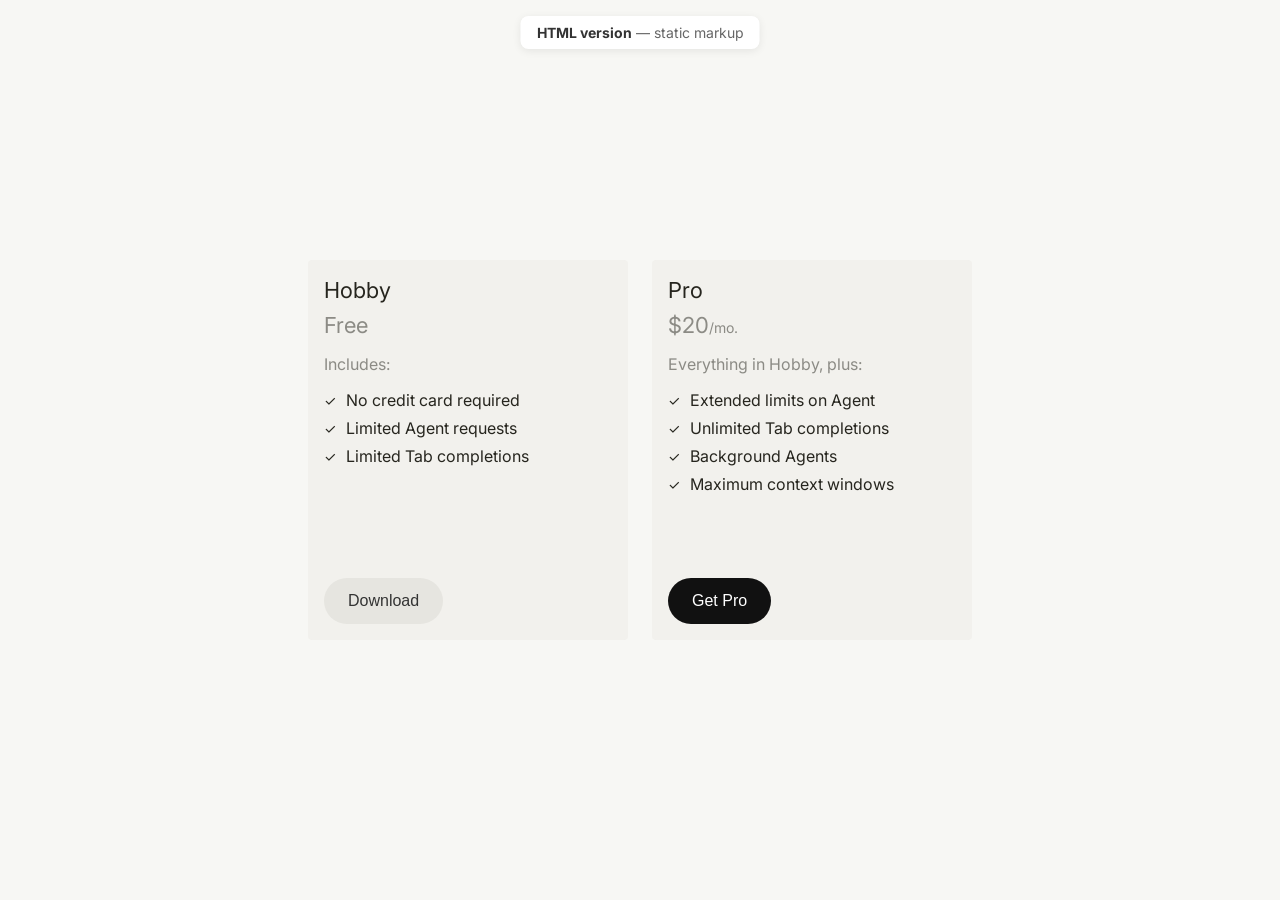
==== index.html @ 8a74b9f2 "Initial commit" ====
<!DOCTYPE html>
<html lang="en">
<head>
    <meta charset="UTF-8">
    <meta name="viewport" content="width=device-width, initial-scale=1.0">
    <title>Pricing Plans — HTML version</title>
    <link rel="preconnect" href="https://fonts.googleapis.com">
    <link rel="preconnect" href="https://fonts.gstatic.com" crossorigin>
    <link href="https://fonts.googleapis.com/css2?family=Inter:wght@400;500;600;700&display=swap" rel="stylesheet">
    <link rel="stylesheet" href="styles.css">
</head>
<body>
    <p class="page-label"><strong>HTML version</strong> — static markup</p>
    <div class="cards-container">
        <div class="card">
            <div class="card-top">
                <h3 class="card-title">Hobby</h3>
                <p class="card-price">
                    <span class="card-price-amount">Free</span>
                </p>
                <div class="card-content">
                    <p class="includes-text">Includes:</p>
                    <ul class="features-list">
                        <li>
                            <span class="checkmark">✓</span>
                            No credit card required
                        </li>
                        <li>
                            <span class="checkmark">✓</span>
                            Limited Agent requests
                        </li>
                        <li>
                            <span class="checkmark">✓</span>
                            Limited Tab completions
                        </li>
                    </ul>
                </div>
            </div>
            <button class="download-button secondary">Download</button>
        </div>
        <div class="card">
            <div class="card-top">
                <h3 class="card-title">Pro</h3>
                <p class="card-price">
                    <span class="card-price-amount">$20</span>
                    <span class="card-price-period">/mo.</span>
                </p>
                <div class="card-content">
                    <p class="includes-text">Everything in Hobby, plus:</p>
                    <ul class="features-list">
                        <li>
                            <span class="checkmark">✓</span>
                            Extended limits on Agent
                        </li>
                        <li>
                            <span class="checkmark">✓</span>
                            Unlimited Tab completions
                        </li>
                        <li>
                            <span class="checkmark">✓</span>
                            Background Agents
                        </li>
                        <li>
                            <span class="checkmark">✓</span>
                            Maximum context windows
                        </li>
                    </ul>
                </div>
            </div>
            <button class="download-button primary">Get Pro</button>
        </div>
    </div>
</body>
</html>
---- styles.css ----
* {
    margin: 0;
    padding: 0;
    box-sizing: border-box;
}

body {
    font-family: 'Inter', -apple-system, BlinkMacSystemFont, 'Segoe UI', Roboto, sans-serif;
    background-color: #f7f7f4;
    display: flex;
    justify-content: center;
    align-items: center;
    min-height: 100vh;
    padding: 20px;
}

.cards-container {
    display: flex;
    flex-direction: row;
    gap: 24px;
    flex-wrap: nowrap;
    justify-content: center;
    align-items: flex-start;
}

.card {
    display: flex;
    flex-direction: column;
    min-height: 380px;
    background-color: #f2f1ed;
    border-radius: 4px;
    padding: 16px;
    width: 320px;
    flex-shrink: 0;
}

.card-top {
    display: flex;
    flex-direction: column;
}

.card-title {
    font-size: 22px;
    line-height: 28px;
    font-weight: 400;
    color: #26251e;
    margin-bottom: 8px;
}

.card-price {
    font-size: 20px;
    color: rgba(38, 37, 30, 0.5);
    display: inline-flex;
    align-items: baseline;
}

.card-price-amount {
    font-size: 22px;
    font-weight: 400;
    color: rgba(38, 37, 30, 0.5);
}

.card-price-period {
    font-size: 14px;
    color: rgba(38, 37, 30, 0.5);
}

.card-content {
    margin-bottom: 32px;
}

.includes-text {
    font-size: 16px;
    color: rgba(38, 37, 30, 0.5);
    margin: 16px 0px;
}

.features-list {
    list-style: none;
    padding: 0;
}

.features-list li {
    display: flex;
    align-items: center;
    margin-bottom: 8px;
    font-size: 16px;
    color: #26251e;
}

.checkmark {
    color: #26251e;
    font-size: 14px;
    margin-right: 10px;
    font-weight: 400;
}

.download-button {
    margin-top: auto;
    width: fit-content;
    background-color: #e6e5e0;
    border: none;
    border-radius: 999px;
    padding: 14px 24px;
    font-size: 16px;
    font-weight: 500;
    color: #333;
    cursor: pointer;
    transition: background-color 0.2s ease;
}

.download-button:hover {
    background-color: #D8D6CE;
}

.download-button:active {
    background-color: #D8D6CE;
}

.download-button.primary {
    background-color: #111;
    color: #fff;
}

.download-button.primary:hover {
    background-color: #333;
}

.download-button.primary:active {
    background-color: #333;
}

.page-label {
    position: fixed;
    top: 16px;
    left: 50%;
    transform: translateX(-50%);
    font-size: 14px;
    color: #666;
    background: #fff;
    padding: 8px 16px;
    border-radius: 8px;
    box-shadow: 0 2px 8px rgba(0,0,0,0.08);
}

.page-label strong {
    color: #333;
}
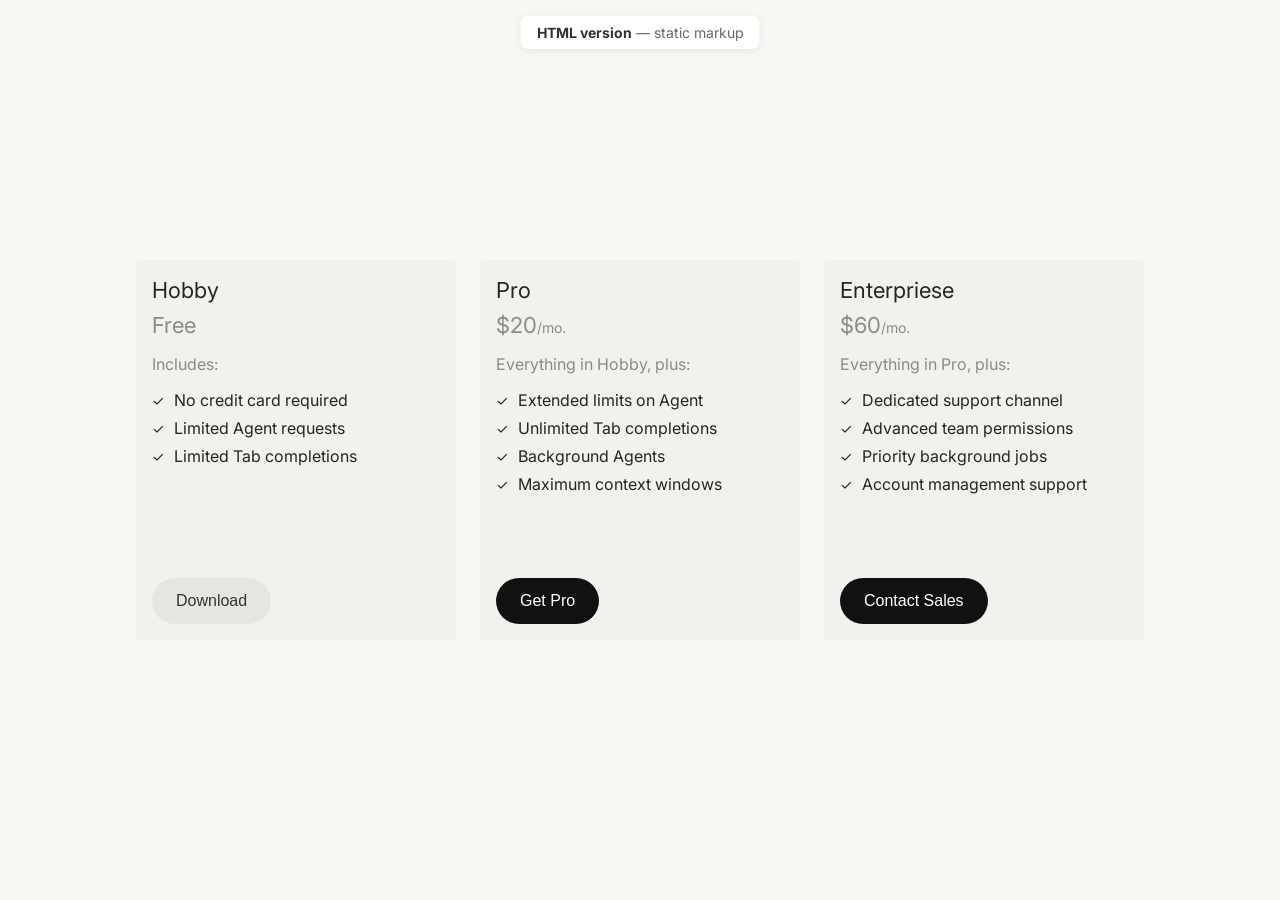
==== commit 8ee2be5e: "new card added commentz and a card" ====
--- a/index.html
+++ b/index.html
@@ -1,17 +1,26 @@
 <!DOCTYPE html>
 <html lang="en">
 <head>
+    <!-- Core metadata -->
     <meta charset="UTF-8">
     <meta name="viewport" content="width=device-width, initial-scale=1.0">
     <title>Pricing Plans — HTML version</title>
+
+    <!-- Font loading: Inter from Google Fonts -->
     <link rel="preconnect" href="https://fonts.googleapis.com">
     <link rel="preconnect" href="https://fonts.gstatic.com" crossorigin>
     <link href="https://fonts.googleapis.com/css2?family=Inter:wght@400;500;600;700&display=swap" rel="stylesheet">
+
+    <!-- Local page styles -->
     <link rel="stylesheet" href="styles.css">
 </head>
 <body>
+    <!-- Small label shown at top of page -->
     <p class="page-label"><strong>HTML version</strong> — static markup</p>
+
+    <!-- Pricing cards wrapper -->
     <div class="cards-container">
+        <!-- Card 1: Hobby plan -->
         <div class="card">
             <div class="card-top">
                 <h3 class="card-title">Hobby</h3>
@@ -36,8 +45,11 @@
                     </ul>
                 </div>
             </div>
+            <!-- Secondary call-to-action -->
             <button class="download-button secondary">Download</button>
         </div>
+
+        <!-- Card 2: Pro plan -->
         <div class="card">
             <div class="card-top">
                 <h3 class="card-title">Pro</h3>
@@ -67,7 +79,42 @@
                     </ul>
                 </div>
             </div>
+            <!-- Primary call-to-action -->
             <button class="download-button primary">Get Pro</button>
+        </div>
+
+        <!-- Card 3: Enterpriese plan -->
+        <div class="card">
+            <div class="card-top">
+                <h3 class="card-title">Enterpriese</h3>
+                <p class="card-price">
+                    <span class="card-price-amount">$60</span>
+                    <span class="card-price-period">/mo.</span>
+                </p>
+                <div class="card-content">
+                    <p class="includes-text">Everything in Pro, plus:</p>
+                    <ul class="features-list">
+                        <li>
+                            <span class="checkmark">✓</span>
+                            Dedicated support channel
+                        </li>
+                        <li>
+                            <span class="checkmark">✓</span>
+                            Advanced team permissions
+                        </li>
+                        <li>
+                            <span class="checkmark">✓</span>
+                            Priority background jobs
+                        </li>
+                        <li>
+                            <span class="checkmark">✓</span>
+                            Account management support
+                        </li>
+                    </ul>
+                </div>
+            </div>
+            <!-- Primary call-to-action -->
+            <button class="download-button primary">Contact Sales</button>
         </div>
     </div>
 </body>
--- a/styles.css
+++ b/styles.css
@@ -1,9 +1,11 @@
+/* Base reset for consistent spacing and sizing */
 * {
     margin: 0;
     padding: 0;
     box-sizing: border-box;
 }
 
+/* Page-level layout: center content on a soft background */
 body {
     font-family: 'Inter', -apple-system, BlinkMacSystemFont, 'Segoe UI', Roboto, sans-serif;
     background-color: #f7f7f4;
@@ -14,6 +16,7 @@
     padding: 20px;
 }
 
+/* Two-card row container */
 .cards-container {
     display: flex;
     flex-direction: row;
@@ -23,6 +26,7 @@
     align-items: flex-start;
 }
 
+/* Shared card shell */
 .card {
     display: flex;
     flex-direction: column;
@@ -34,11 +38,13 @@
     flex-shrink: 0;
 }
 
+/* Top area of each card (title, price, features) */
 .card-top {
     display: flex;
     flex-direction: column;
 }
 
+/* Plan name styling */
 .card-title {
     font-size: 22px;
     line-height: 28px;
@@ -47,6 +53,7 @@
     margin-bottom: 8px;
 }
 
+/* Price line wrapper */
 .card-price {
     font-size: 20px;
     color: rgba(38, 37, 30, 0.5);
@@ -54,32 +61,38 @@
     align-items: baseline;
 }
 
+/* Main price value */
 .card-price-amount {
     font-size: 22px;
     font-weight: 400;
     color: rgba(38, 37, 30, 0.5);
 }
 
+/* Billing period text (e.g., /mo.) */
 .card-price-period {
     font-size: 14px;
     color: rgba(38, 37, 30, 0.5);
 }
 
+/* Feature content spacing */
 .card-content {
     margin-bottom: 32px;
 }
 
+/* "Includes" helper text */
 .includes-text {
     font-size: 16px;
     color: rgba(38, 37, 30, 0.5);
     margin: 16px 0px;
 }
 
+/* Features list: remove default bullets */
 .features-list {
     list-style: none;
     padding: 0;
 }
 
+/* Single feature row */
 .features-list li {
     display: flex;
     align-items: center;
@@ -88,6 +101,7 @@
     color: #26251e;
 }
 
+/* Checkmark icon beside each feature */
 .checkmark {
     color: #26251e;
     font-size: 14px;
@@ -95,6 +109,7 @@
     font-weight: 400;
 }
 
+/* Base pill button style */
 .download-button {
     margin-top: auto;
     width: fit-content;
@@ -109,27 +124,33 @@
     transition: background-color 0.2s ease;
 }
 
+/* Shared hover state for neutral buttons */
 .download-button:hover {
     background-color: #D8D6CE;
 }
 
+/* Shared active state for neutral buttons */
 .download-button:active {
     background-color: #D8D6CE;
 }
 
+/* Primary CTA variant (Pro) */
 .download-button.primary {
     background-color: #111;
     color: #fff;
 }
 
+/* Primary CTA hover state */
 .download-button.primary:hover {
     background-color: #333;
 }
 
+/* Primary CTA active state */
 .download-button.primary:active {
     background-color: #333;
 }
 
+/* Floating page label */
 .page-label {
     position: fixed;
     top: 16px;
@@ -143,6 +164,7 @@
     box-shadow: 0 2px 8px rgba(0,0,0,0.08);
 }
 
+/* Emphasis text inside page label */
 .page-label strong {
     color: #333;
 }
